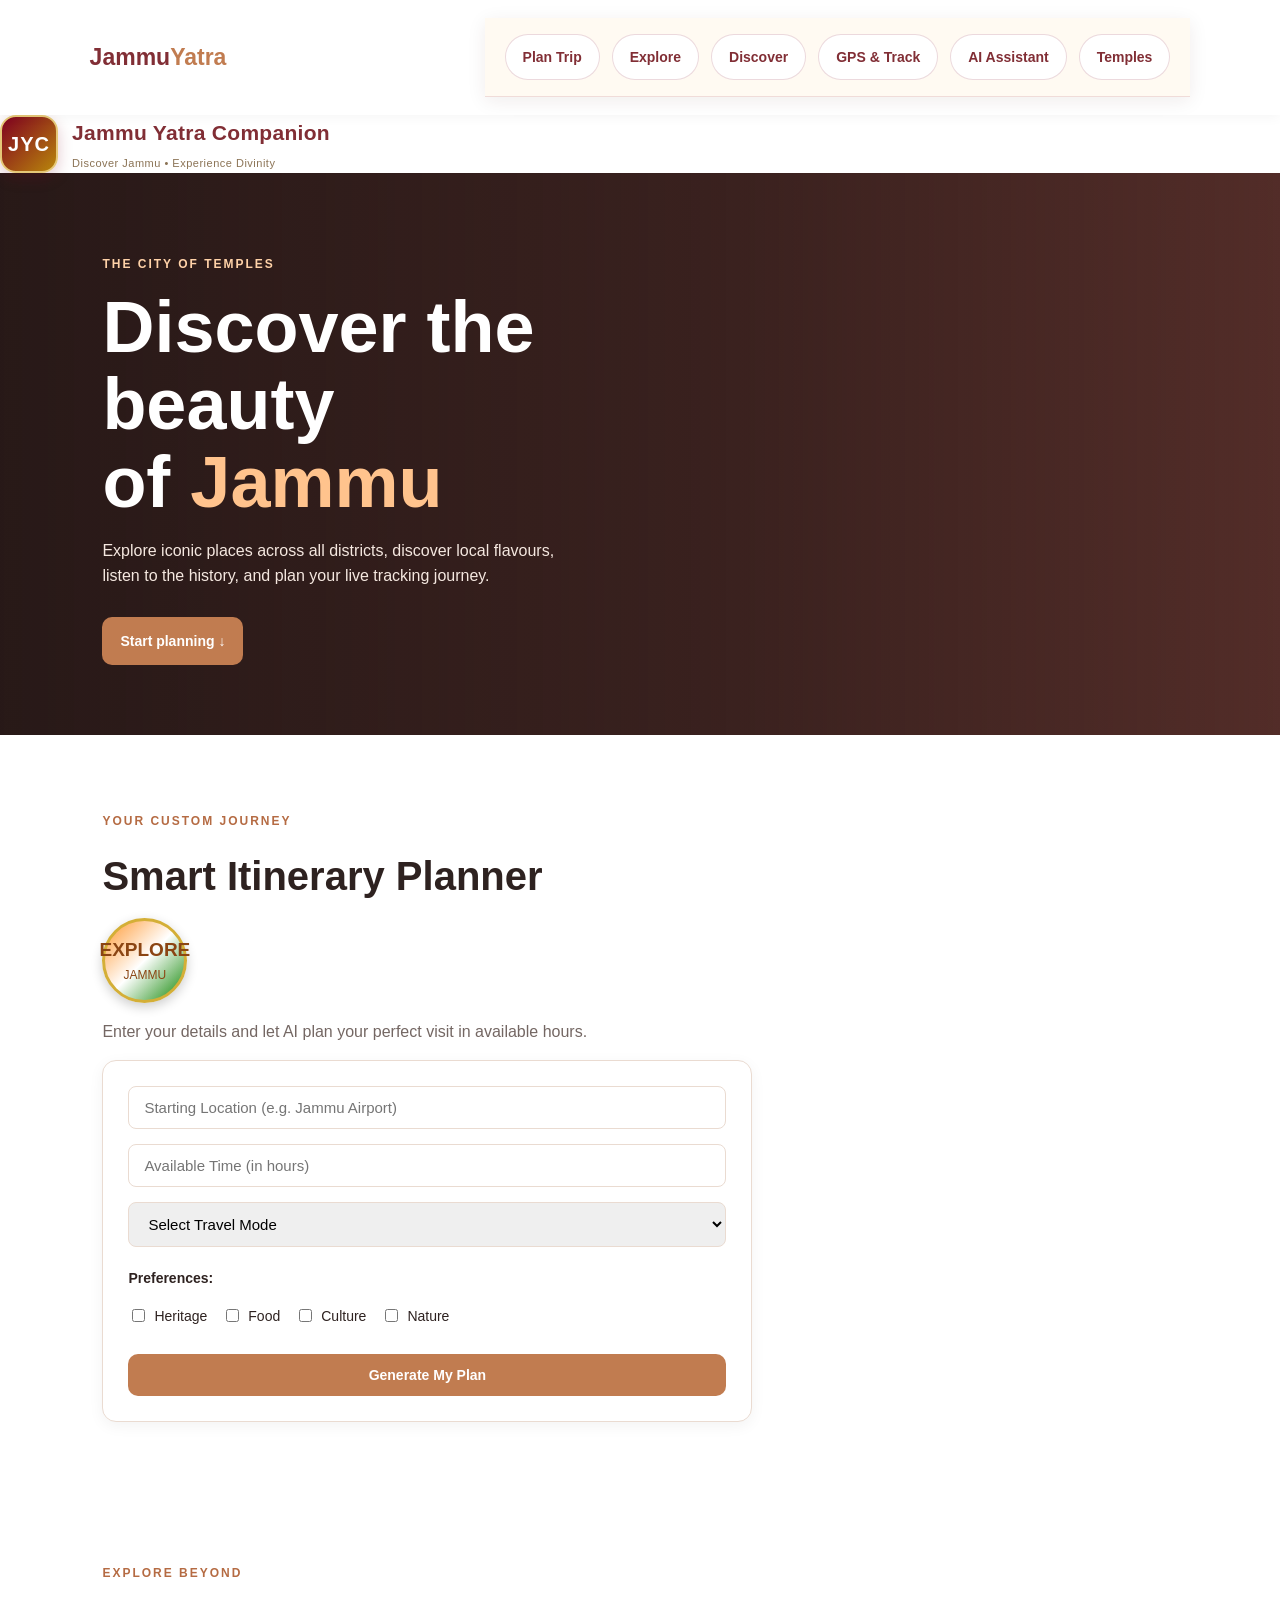
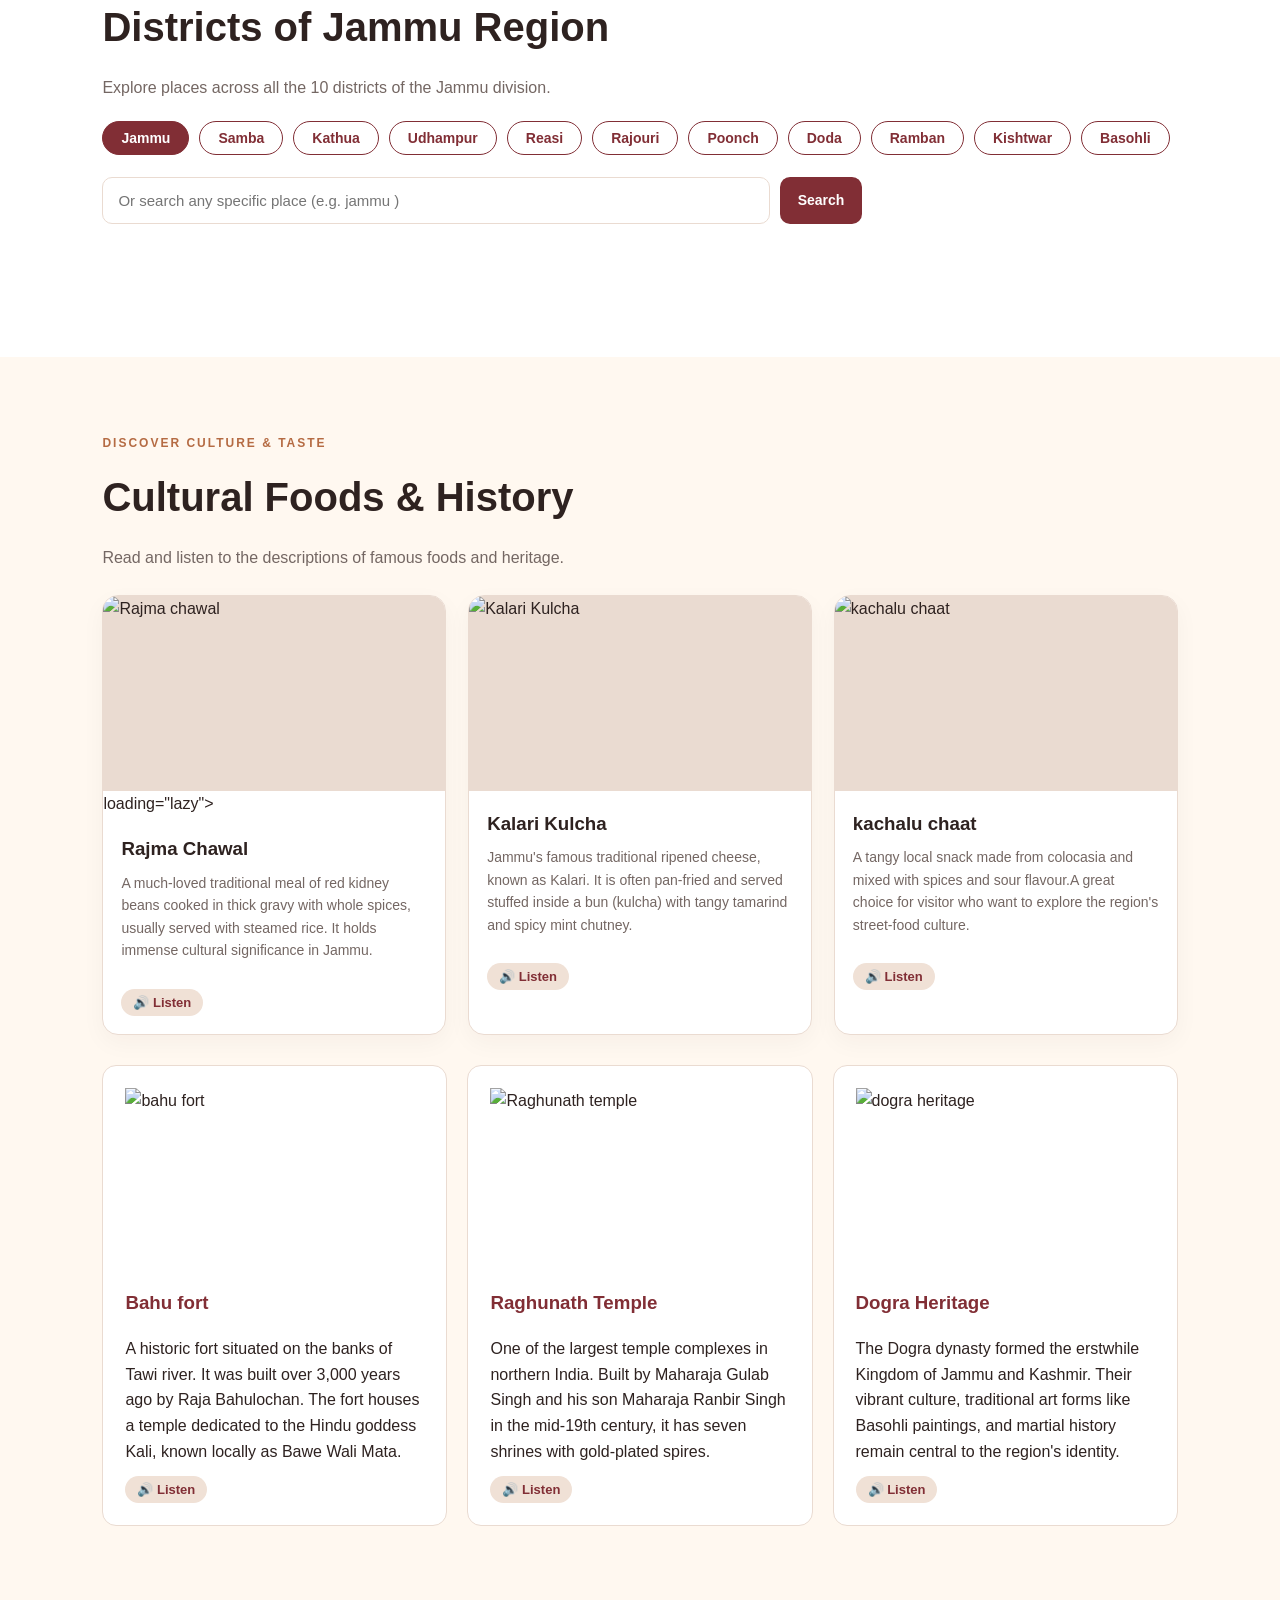
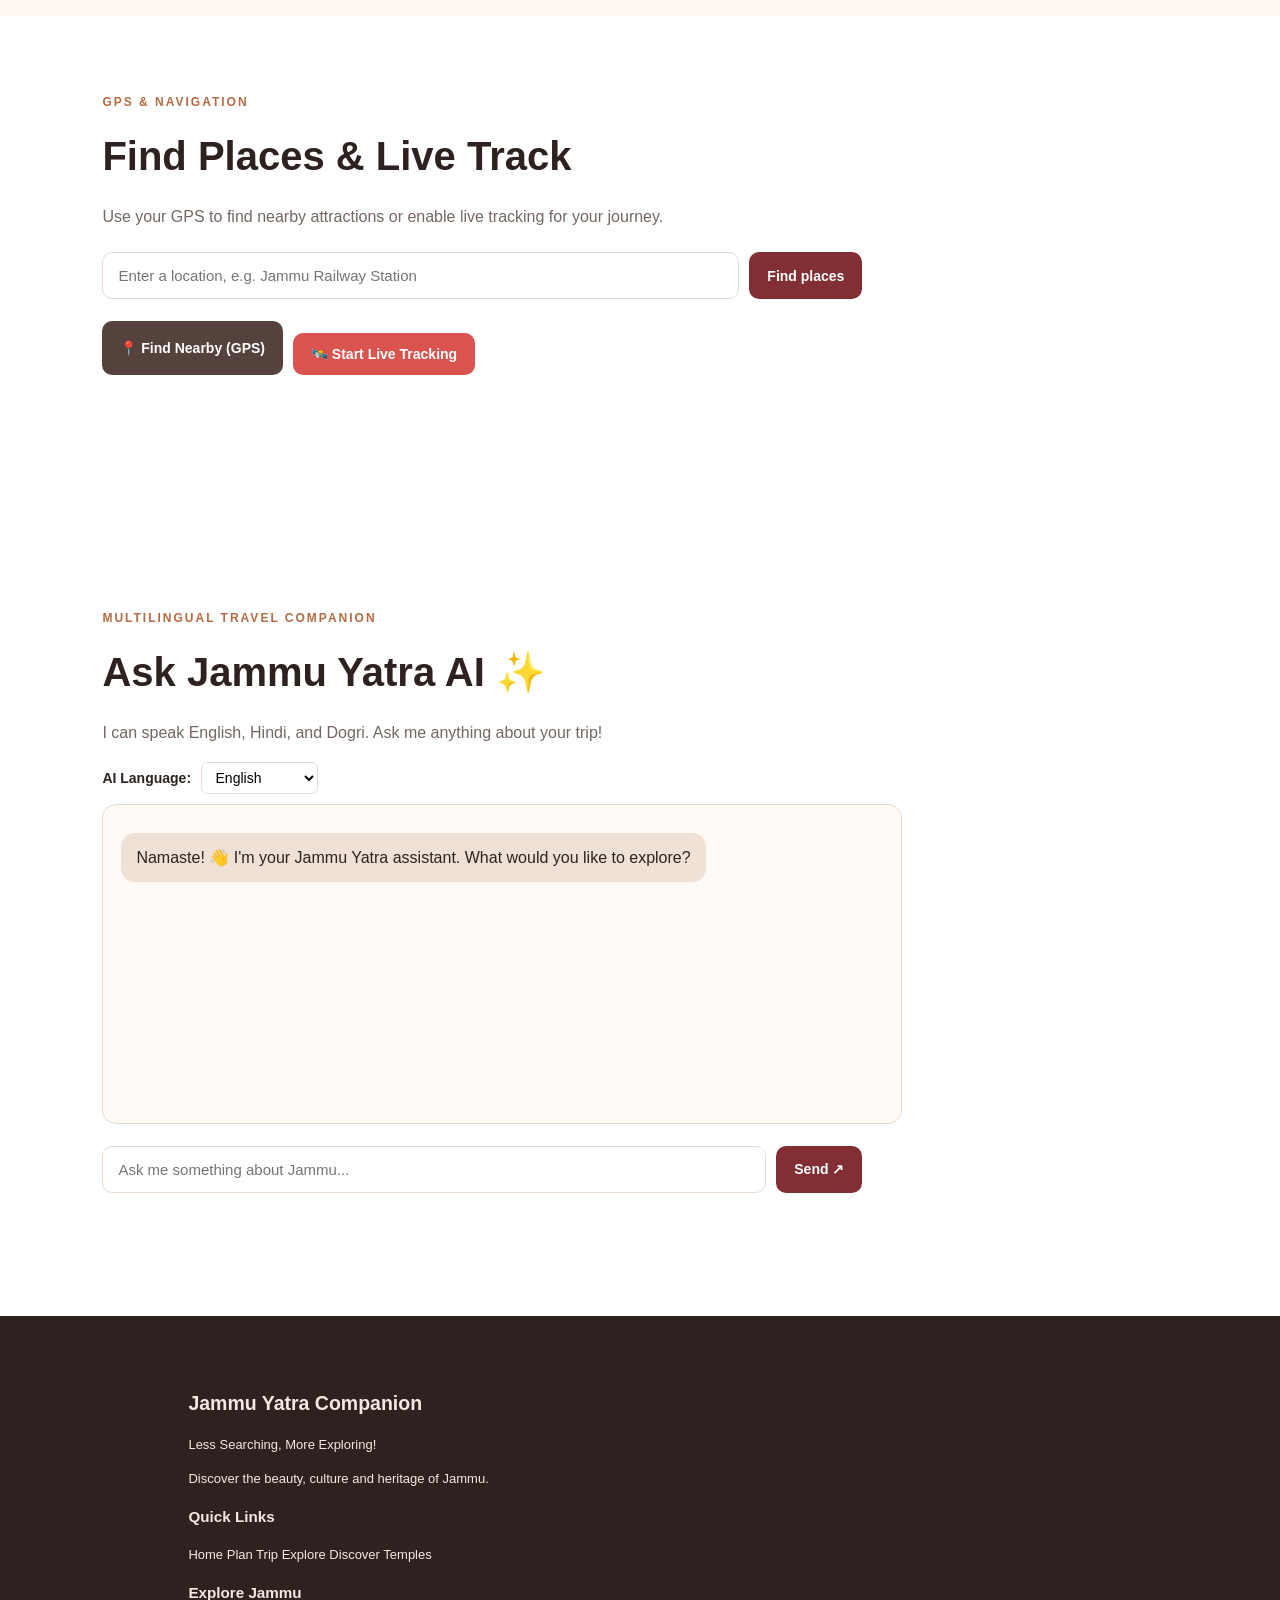
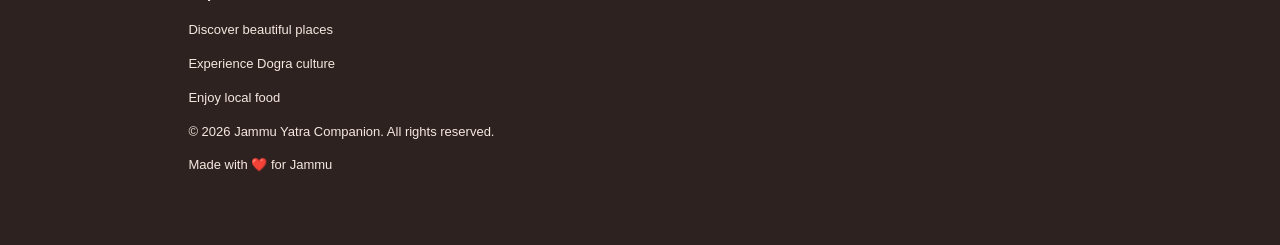
==== index.html @ d1a53be1 "Add files via upload" ====
<!DOCTYPE html>
<html lang="en">

<head>
  <meta charset="UTF-8">
  <meta name="viewport" content="width=device-width, initial-scale=1.0">
  <title>Jammu Yatra Companion  | Explore Jammu</title>
  <link rel="stylesheet" href="style.css">
  <script src="script.js" defer></script>
</head>

<body>
  <header class="navbar">
    <a class="logo" href="#">Jammu<span>Yatra</span></a>
    <nav>
      <a href="#planner">Plan Trip</a>
      <a href="#explore">Explore</a>
      <a href="#food">Discover</a>
      <a href="#nearby">GPS & Track</a>
      <a href="#assistant">AI Assistant</a>
      <a href="#temples">Temples</a>
    </nav>
  </header>
    <div class="brand">
    <div class="brand-logo">JYC</div>
    <div class="brand-text">
        <h2>Jammu Yatra Companion</h2>
        <p>Discover Jammu • Experience Divinity</p>
    </div>
</div>
  <section class="hero">
    <div class="hero-content">
      <p class="eyebrow">THE CITY OF TEMPLES</p>
      <h1>Discover the beauty<br>of <span>Jammu</span></h1>
      <p>Explore iconic places across all districts, discover local flavours, listen to the history, and plan your live
        tracking journey.</p>
      <a class="primary-btn" href="#planner">Start planning ↓</a>
    </div>
  </section>

  <main>
</section>
    <section class="section" id="planner">
      <p class="eyebrow">YOUR CUSTOM JOURNEY</p>
      <h2>Smart Itinerary Planner</h2>
      <div class="jammu-badge">
        <span> EXPLORE </span>
        <small> JAMMU </small>
      </div>
      <p class="muted">Enter your details and let AI plan your perfect visit in available hours.</p>
      <form id="plannerForm" class="planner-form">
        <input type="text" id="planLocation" placeholder="Starting Location (e.g. Jammu Airport)" required>
        <input type="number" id="planTime" placeholder="Available Time (in hours)" min="1" required>
        <select id="planMode" required>
          <option value="" disabled selected>Select Travel Mode</option>
          <option value="car">Car / Taxi</option>
          <option value="bike">Two Wheeler</option>
          <option value="public">Public Transport</option>
          <option value="walk">Walking</option>
        </select>
        <p style="margin: 5px 0 0 0; font-size: 14px; font-weight: bold;">Preferences:</p>
        <div class="preferences">
          <label><input type="checkbox" value="Heritage" class="plan-pref"> Heritage</label>
          <label><input type="checkbox" value="Food" class="plan-pref"> Food</label>
          <label><input type="checkbox" value="Culture" class="plan-pref"> Culture</label>
          <label><input type="checkbox" value="Nature" class="plan-pref"> Nature</label>
        </div>
        <button type="submit" class="primary-btn">Generate My Plan</button>
      </form>
      <div id="plannerResult" class="planner-result"></div>
    </section>

    <section class="section" id="explore">
      <p class="eyebrow">EXPLORE BEYOND</p>
      <h2>Districts of Jammu Region</h2>
      <p class="muted">Explore places across all the 10 districts of the Jammu division.</p>
      <div class="district-tags">
        <button class="district-btn active" data-district="Jammu">Jammu</button>
        <button class="district-btn" data-district="Samba">Samba</button>
        <button class="district-btn" data-district="Kathua">Kathua</button>
        <button class="district-btn" data-district="Udhampur">Udhampur</button>
        <button class="district-btn" data-district="Reasi">Reasi</button>
        <button class="district-btn" data-district="Rajouri">Rajouri</button>
        <button class="district-btn" data-district="Poonch">Poonch</button>
        <button class="district-btn" data-district="Doda">Doda</button>
        <button class="district-btn" data-district="Ramban">Ramban</button>
        <button class="district-btn" data-district="Kishtwar">Kishtwar</button>
        <button class="district-btn" data-district="Basohli">Basohli</button>
      </div>
      <form id="placeForm" class="search-bar">
        <input id="placeInput" placeholder="Or search any specific place (e.g. jammu )" required>
        <button type="submit">Search</button>
      </form>
      <p id="placeStatus" class="status" aria-live="polite"></p>
      <div id="placesGrid" class="grid"></div>
    </section>

    <section class="section food-section" id="food">
      <p class="eyebrow">DISCOVER CULTURE & TASTE</p>
      <h2>Cultural Foods & History</h2>
      <p class="muted">Read and listen to the descriptions of famous foods and heritage.</p>
      <div class="grid">
        <article class="food-card">
          <img src="https://commons.wikimedia.org/wiki/Special:FilePath/Rajma_Chawal.jpg" alt="Rajma chawal">
            loading="lazy">
          <div class="card-body">
            <h3>Rajma Chawal</h3>
            <p>A much-loved traditional meal of red kidney beans cooked in thick gravy with whole spices, usually served
              with steamed rice. It holds immense cultural significance in Jammu.</p>
            <button class="listen-btn" aria-label="Listen">🔊 Listen</button>
          </div>
        </article>
        <article class="food-card">
          <img src="https://encrypted-tbn0.gstatic.com/images?q=tbn:ANd9GcSE0xzY-5PupBpKpO8EG5m6oMM_y3_YwGIp2lnWQlMZrpkDeb08Be88rP68&s=10" alt="Kalari Kulcha">
          <div class="card-body">
            <h3>Kalari Kulcha</h3>
            <p>Jammu's famous traditional ripened cheese, known as Kalari. It is often pan-fried and served stuffed
              inside a bun (kulcha) with tangy tamarind and spicy mint chutney.</p>
            <button class="listen-btn" aria-label="Listen">🔊 Listen</button>
          </div>
        </article>
        <article class="food-card">
          <img src="https://encrypted-tbn0.gstatic.com/images?q=tbn:ANd9GcQ48NZynKZlJTUzf8xfyxFukN0HxV57hzTU7gfW0USqFA&s=10" alt="kachalu chaat " >
          <div class="card-body">
            <h3>kachalu chaat </h3> 
            <p>A tangy local snack made from colocasia and mixed with spices and sour flavour.A great choice for
               visitor who want to explore the region's street-food culture.</p>
            <button class="listen-btn" aria-label="Listen">🔊 Listen</button>
          </div>
        </article>
      </div>

      <div class="history-grid" style="margin-top: 30px;">
        <article>
          <img src="https://avathioutdoors.gumlet.io/travelGuide/dev/jammu_P9199.jpg" alt="bahu fort">
          <h3>Bahu fort</h3>
          <p>A historic fort situated on the banks of Tawi river. It was built over 3,000 years ago by Raja Bahulochan.
            The fort houses a temple dedicated to the Hindu goddess Kali, known locally as Bawe Wali Mata.</p>
          <button class="listen-btn">🔊 Listen</button>
        </article>
        <article>
          <img src="https://temple.yatradham.org/public/Product/temple/temple_cCcyMSLl_202506301516140.webp" alt="Raghunath temple ">
          <h3>Raghunath Temple</h3>
          <p>One of the largest temple complexes in northern India. Built by Maharaja Gulab Singh and his son Maharaja
            Ranbir Singh in the mid-19th century, it has seven shrines with gold-plated spires.</p>
          <button class="listen-btn">🔊 Listen</button>
        </article>
        <article>
          <img src= "https://s7ap1.scene7.com/is/image/incredibleindia/1-mubarak-mandi-parj-jammu-jk-attr-nearby?qlt=82&ts=1742155591914" alt="dogra heritage">
          <h3>Dogra Heritage</h3>
          <p>The Dogra dynasty formed the erstwhile Kingdom of Jammu and Kashmir. Their vibrant culture, traditional art
            forms like Basohli paintings, and martial history remain central to the region's identity.</p>
          <button class="listen-btn">🔊 Listen</button>
        </article>
      </div>
    </section>

    <section class="section nearby-section" id="nearby">
      <p class="eyebrow">GPS & NAVIGATION</p>
      <h2 style="display:flex; align-items:center; gap:10px;">Find Places & Live Track <span class="live-indicator"
          id="liveIndicator"></span></h2>
      <p class="muted">Use your GPS to find nearby attractions or enable live tracking for your journey.</p>
      <form id="locationForm" class="search-bar">
        <input id="locationInput" placeholder="Enter a location, e.g. Jammu Railway Station" required>
        <button type="submit">Find places</button>
      </form>
      <div style="display:flex; gap:10px; flex-wrap:wrap; margin-top:10px;">
        <button id="gpsButton" class="secondary-btn" type="button">📍 Find Nearby (GPS)</button>
        <button id="liveTrackBtn" class="primary-btn" style="background:#d9534f;" type="button">🛰️ Start Live
          Tracking</button>
      </div>
      <p id="trackingStatus" class="status" style="margin-top:10px; font-weight:bold; color:#d9534f;"></p>
      <p id="nearbyStatus" class="status" aria-live="polite"></p>
      <div id="nearbyGrid" class="grid"></div>
    </section>

    <section class="section ai-section" id="assistant">
      <p class="eyebrow">MULTILINGUAL TRAVEL COMPANION</p>
      <h2>Ask Jammu Yatra AI ✨</h2>
      <p class="muted">I can speak English, Hindi, and Dogri. Ask me anything about your trip!</p>

      <div style="margin-bottom: 10px;">
        <label for="aiLanguage" style="font-weight:bold; font-size:14px; margin-right:5px;">AI Language:</label>
        <select id="aiLanguage" class="ai-lang-select">
          <option value="English">English</option>
          <option value="Hindi">Hindi (हिंदी)</option>
          <option value="Dogri">Dogri (डोगरी)</option>
        </select>
      </div>

      <div id="chatMessages" class="chat-messages" aria-live="polite">
        <div class="bubble bot">Namaste! 👋 I'm your Jammu Yatra assistant. What would you like to explore?</div>
      </div>

      <form id="chatForm" class="search-bar">
        <input id="chatInput" placeholder="Ask me something about Jammu..." maxlength="2000" required>
        <button id="chatSend" type="submit">Send ↗</button>
      </form>
      <p id="chatStatus" class="status" aria-live="polite"></p>
    </section>
  </main>

  <footer>
<footer class="footer">
    <div class="footer-content">

        <div class="footer-about">
            <h2>Jammu Yatra Companion</h2>
            <p>Less Searching, More Exploring!</p>
            <p>Discover the beauty, culture and heritage of Jammu.</p>
        </div>

        <div class="footer-links">
            <h3>Quick Links</h3>
            <a href="#home">Home</a>
            <a href="#plan-trip">Plan Trip</a>
            <a href="#explore">Explore</a>
            <a href="#discover">Discover</a>
            <a href="#temples">Temples</a>
        </div>

        <div class="footer-contact">
            <h3>Explore Jammu</h3>
            <p>Discover beautiful places</p>
            <p>Experience Dogra culture</p>
            <p>Enjoy local food</p>
        </div>

    </div>

    <div class="footer-bottom">
        <p>&copy; 2026 Jammu Yatra Companion. All rights reserved.</p>
        <p>Made with ❤️ for Jammu</p>
    </div>
</footer>
</body>

</html>
---- style.css ----
:root {
  --maroon: #812e35;
  --dark: #2e2220;
  --cream: #fff8f0;
  --paper: #ffffff;
  --muted: #746763;
  --border: #eadbd1;
}

* { box-sizing: border-box; }

html { scroll-behavior: smooth; }

body {
  margin: 0;
  font-family: Arial, Helvetica, sans-serif;
  color: var(--dark);
  background: var(--paper);
  line-height: 1.6;
}

a { color: inherit; text-decoration: none; }

.navbar {
  display: flex;
  align-items: center;
  justify-content: space-between;
  gap: 20px;
  padding: 18px 7%;
  background: white;
  position: sticky;
  top: 0;
  z-index: 10;
  box-shadow: 0 2px 12px #0000000b;
}

.logo { font-size: 23px; font-weight: 800; color: var(--maroon); }
.logo span { color: #c17c50; }

nav { display: flex; flex-wrap: wrap; gap: 18px; }
nav a { font-size: 14px; font-weight: 600; }
nav a:hover { color: var(--maroon); }

.hero {
  min-height: 480px;
  display: flex;
  align-items: center;
  padding: 70px 8%;
  color: white;
  background:
    linear-gradient(90deg, #241716ed 0%, #2417169c 55%, #24171625 100%),
    url("https://jagattravels.com/wp-content/uploads/2026/04/Vaishno-Devi-Temple.jpg") center/cover,
    #5a302b;
}

.hero-content { max-width: 620px; }
.eyebrow { color: #b56b43; font-size: 12px; font-weight: 800; letter-spacing: 2px; }
.hero .eyebrow { color: #ffd2a8; }
h1 { font-size: clamp(42px, 7vw, 72px); line-height: 1.08; margin: 14px 0; }
h1 span { color: #ffc38d; }
.hero-content > p:not(.eyebrow) { max-width: 480px; color: #f5e8e0; }

.primary-btn, button {
  display: inline-block;
  border: 0;
  border-radius: 10px;
  padding: 13px 18px;
  background: var(--maroon);
  color: white;
  font-size: 14px;
  font-weight: 700;
  cursor: pointer;
}

.primary-btn { margin-top: 12px; background: #c17c50; }
button:hover, .primary-btn:hover { filter: brightness(1.08); }
button:disabled { opacity: .6; cursor: wait; }

.section { padding: 65px 8%; scroll-margin-top: 85px; }
.section h2 { font-size: clamp(28px, 4vw, 40px); margin: 4px 0 10px; }
.muted, .status { color: var(--muted); }
.status { min-height: 22px; font-size: 14px; }

.search-bar {
  display: flex;
  gap: 10px;
  max-width: 760px;
  margin: 22px 0;
}

.search-bar input {
  flex: 1;
  min-width: 0;
  padding: 14px 15px;
  border: 1px solid var(--border);
  border-radius: 10px;
  font-size: 15px;
  background: white;
  color: var(--dark);
}

.grid {
  display: grid;
  grid-template-columns: repeat(auto-fit, minmax(230px, 1fr));
  gap: 22px;
  margin-top: 24px;
}

.place-card, .food-card {
  border: 1px solid var(--border);
  border-radius: 16px;
  overflow: hidden;
  background: white;
  box-shadow: 0 8px 24px #321a160a;
}

.place-card img, .food-card img {
  width: 100%;
  height: 195px;
  display: block;
  object-fit: cover;
  background: #eadbd1;
}

.card-body { padding: 18px; }
.card-body h3 { margin: 0 0 8px; }
.card-body p { margin: 0 0 15px; color: var(--muted); font-size: 14px; }
.card-links { display: flex; flex-wrap: wrap; gap: 12px; }
.card-links a { color: var(--maroon); font-size: 13px; font-weight: 700; }

.food-section, .history-section { background: var(--cream); }
.secondary-btn { background: #55423d; }
.history-grid {
    display: grid;
    grid-template-columns: repeat(3, minmax(0, 1fr));
    gap: 20px;
    margin: 25px 0;
    align-items: start;
}

.history-grid article {
    min-width: 0;
    overflow: hidden;
}

.history-grid article img {
    width: 100%;
    height: 200px;
    object-fit: cover;
    display: block;
}

.history-grid article {
  padding: 22px;
  border-radius: 14px;
  border: 1px solid var(--border);
  background: white;
}
.history-grid h3 { margin-top: 0; color: var(--maroon); }
.history-grid p { margin-bottom: 0; }

.ai-section { background: #fff; }
.chat-messages {
  max-width: 800px;
  height: 320px;
  overflow-y: auto;
  padding: 18px;
  border: 1px solid var(--border);
  border-radius: 14px;
  background: #fffaf5;
}
.bubble {
  max-width: 85%;
  width: fit-content;
  white-space: pre-wrap;
  overflow-wrap: anywhere;
  padding: 12px 15px;
  margin: 10px 0;
  border-radius: 14px;
}
.bubble.bot { background: #f0e1d6; }
.bubble.user { background: var(--maroon); color: white; margin-left: auto; }

footer {
  padding: 28px 8%;
  background: #2e2220;
  color: #f5e8e0;
  font-size: 13px;
}

@media (max-width: 700px) {
  .navbar { align-items: flex-start; flex-direction: column; padding: 15px 5%; }
  nav { gap: 12px; }
  .hero { min-height: 400px; padding: 55px 6%; }
  .section { padding: 45px 6%; }
  .search-bar { flex-wrap: wrap; }
  .search-bar input { flex-basis: 100%; }
  .search-bar button { width: 100%; }
}

.planner-form {
  display: flex;
  flex-direction: column;
  gap: 15px;
  max-width: 650px;
  background: white;
  padding: 25px;
  border-radius: 14px;
  box-shadow: 0 4px 15px rgba(0,0,0,0.05);
  border: 1px solid var(--border);
  margin-top: 15px;
}
.planner-form input, .planner-form select {
  padding: 12px 15px;
  border: 1px solid var(--border);
  border-radius: 8px;
  font-size: 15px;
  font-family: inherit;
}
.preferences {
  display: flex;
  gap: 15px;
  flex-wrap: wrap;
}
.preferences label {
  display: flex;
  align-items: center;
  gap: 6px;
  font-size: 14px;
  cursor: pointer;
}
.planner-result {
  margin-top: 20px;
  padding: 20px;
  background: #fffaf5;
  border: 1px solid var(--border);
  border-radius: 10px;
  display: none;
  font-size: 15px;
  line-height: 1.7;
}

.district-tags {
  display: flex;
  gap: 10px;
  flex-wrap: wrap;
  margin: 20px 0;
}
.district-btn {
  background: white;
  color: var(--maroon);
  border: 1px solid var(--maroon);
  padding: 8px 18px;
  border-radius: 30px;
  font-size: 14px;
  transition: all 0.2s;
  cursor: pointer;
}
.district-btn:hover, .district-btn.active {
  background: var(--maroon);
  color: white;
  filter: none;
}

.listen-btn {
  background: #f0e1d6;
  color: var(--maroon);
  border: none;
  padding: 6px 12px;
  border-radius: 20px;
  font-size: 13px;
  font-weight: bold;
  cursor: pointer;
  margin-top: 12px;
  display: inline-flex;
  align-items: center;
  gap: 6px;
  transition: background 0.2s;
}
.listen-btn:hover {
  background: #e6cebb;
}

.ai-lang-select {
  padding: 6px 10px;
  border-radius: 6px;
  border: 1px solid var(--border);
  font-size: 14px;
  background: white;
}

.live-indicator {
  display: inline-block;
  width: 10px;
  height: 10px;
  background: #d9534f;
  border-radius: 50%;
  animation: pulse 1.5s infinite;
  display: none;
}
.live-indicator.active {
  display: inline-block;
}
@keyframes pulse {
  0% { box-shadow: 0 0 0 0 rgba(217, 83, 79, 0.7); }
  70% { box-shadow: 0 0 0 10px rgba(217, 83, 79, 0); }
  100% { box-shadow: 0 0 0 0 rgba(217, 83, 79, 0); }
}
.jammu-badge {
    width: 85px;
    height: 85px;
    border-radius: 50%;
    background: linear-gradient(135deg, #FF9933, #FFFFFF, #138808);
    color: #8B4513;
    display: flex;
    flex-direction: column;
    justify-content: center;
    align-items: center;
    text-align: center;
    border: 3px solid #D4AF37;
    box-shadow: 0 4px 12px rgba(0, 0, 0, 0.2);
}

.jammu-badge span {
    font-size: 19px;
    font-weight: bold;
}

.jammu-badge small {
    font-size: 12px;
}
.pilgrim-section {
    background: var(--cream);
    padding: 40px 25px;
    border-radius: 16px;
}

.pilgrim-card {
    background: white;
    padding: 20px;
    margin: 15px 0;
    border-radius: 12px;
    border: 1px solid var(--border);
    box-shadow: 0 4px 12px rgba(0, 0, 0, 0.08);
}

.pilgrim-card h3 {
    color: var(--maroon);
    margin-bottom: 10px;
}

.pilgrim-card a {
    color: var(--maroon);
    font-weight: bold;
}
/* ===== Premium Navbar Design ===== */

nav {
    display: flex;
    align-items: center;
    justify-content: center;
    flex-wrap: wrap;
    gap: 12px;
    padding: 16px 20px;
    background: rgba(255, 250, 242, 0.96);
    border-bottom: 1px solid rgba(128, 0, 32, 0.12);
    box-shadow: 0 4px 18px rgba(70, 30, 20, 0.08);
}

/* Navbar Buttons */

nav a {
    display: inline-flex;
    align-items: center;
    justify-content: center;
    padding: 11px 17px;
    border-radius: 30px;
    color: var(--maroon);
    background: white;
    border: 1px solid rgba(128, 0, 32, 0.15);
    text-decoration: none;
    font-size: 14px;
    font-weight: 600;
    transition: all 0.3s ease;
    white-space: nowrap;
}

/* Hover Effect */

nav a:hover {
    background: var(--maroon);
    color: white;
    border-color: var(--maroon);
    transform: translateY(-3px);
    box-shadow: 0 5px 14px rgba(128, 0, 32, 0.2);
}

/* Click Effect */

nav a:active {
    transform: scale(0.96);
}

/* Mobile Screen */

@media (max-width: 600px) {
    nav {
        gap: 8px;
        padding: 12px 8px;
    }

    nav a {
        padding: 9px 12px;
        font-size: 12px;
    }
}
.brand {
    display: flex;
    align-items: center;
    gap: 12px;
}

/* Premium JYC Brand Logo */

.brand {
    display: flex;
    align-items: center;
    gap: 14px;
}

.brand-logo {
    width: 58px;
    height: 58px;
    background: linear-gradient(135deg, #800020, #b8860b);
    color: white;
    border: 2px solid #e5c777;
    border-radius: 16px;
    display: flex;
    align-items: center;
    justify-content: center;
    font-size: 20px;
    font-weight: 800;
    letter-spacing: 1px;
    box-shadow: 0 5px 15px rgba(128, 0, 32, 0.22);
    flex-shrink: 0;
}

.brand-text h2 {
    margin: 0;
    color: var(--maroon);
    font-size: 21px;
    font-weight: 800;
    letter-spacing: 0.3px;
}

.brand-text p {
    margin: 5px 0 0;
    color: #8b7355;
    font-size: 11px;
    letter-spacing: 0.5px;
}
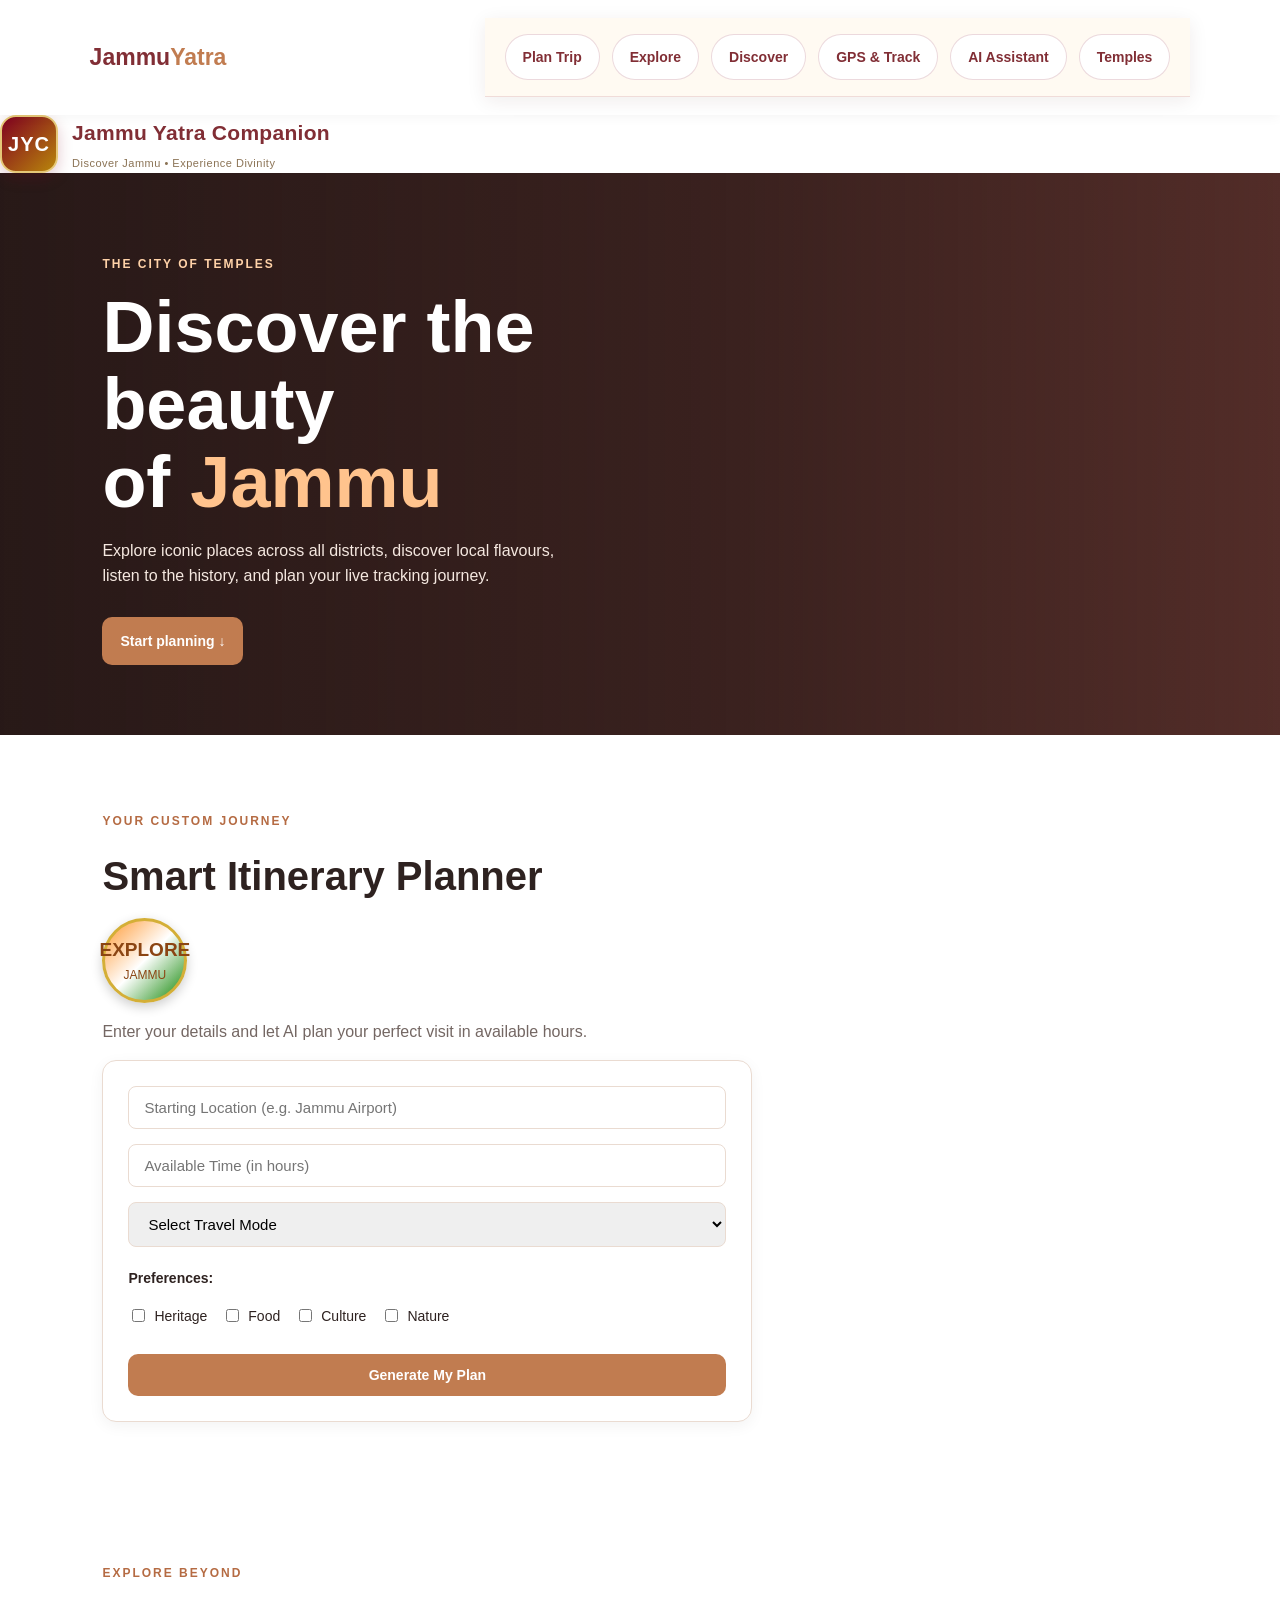
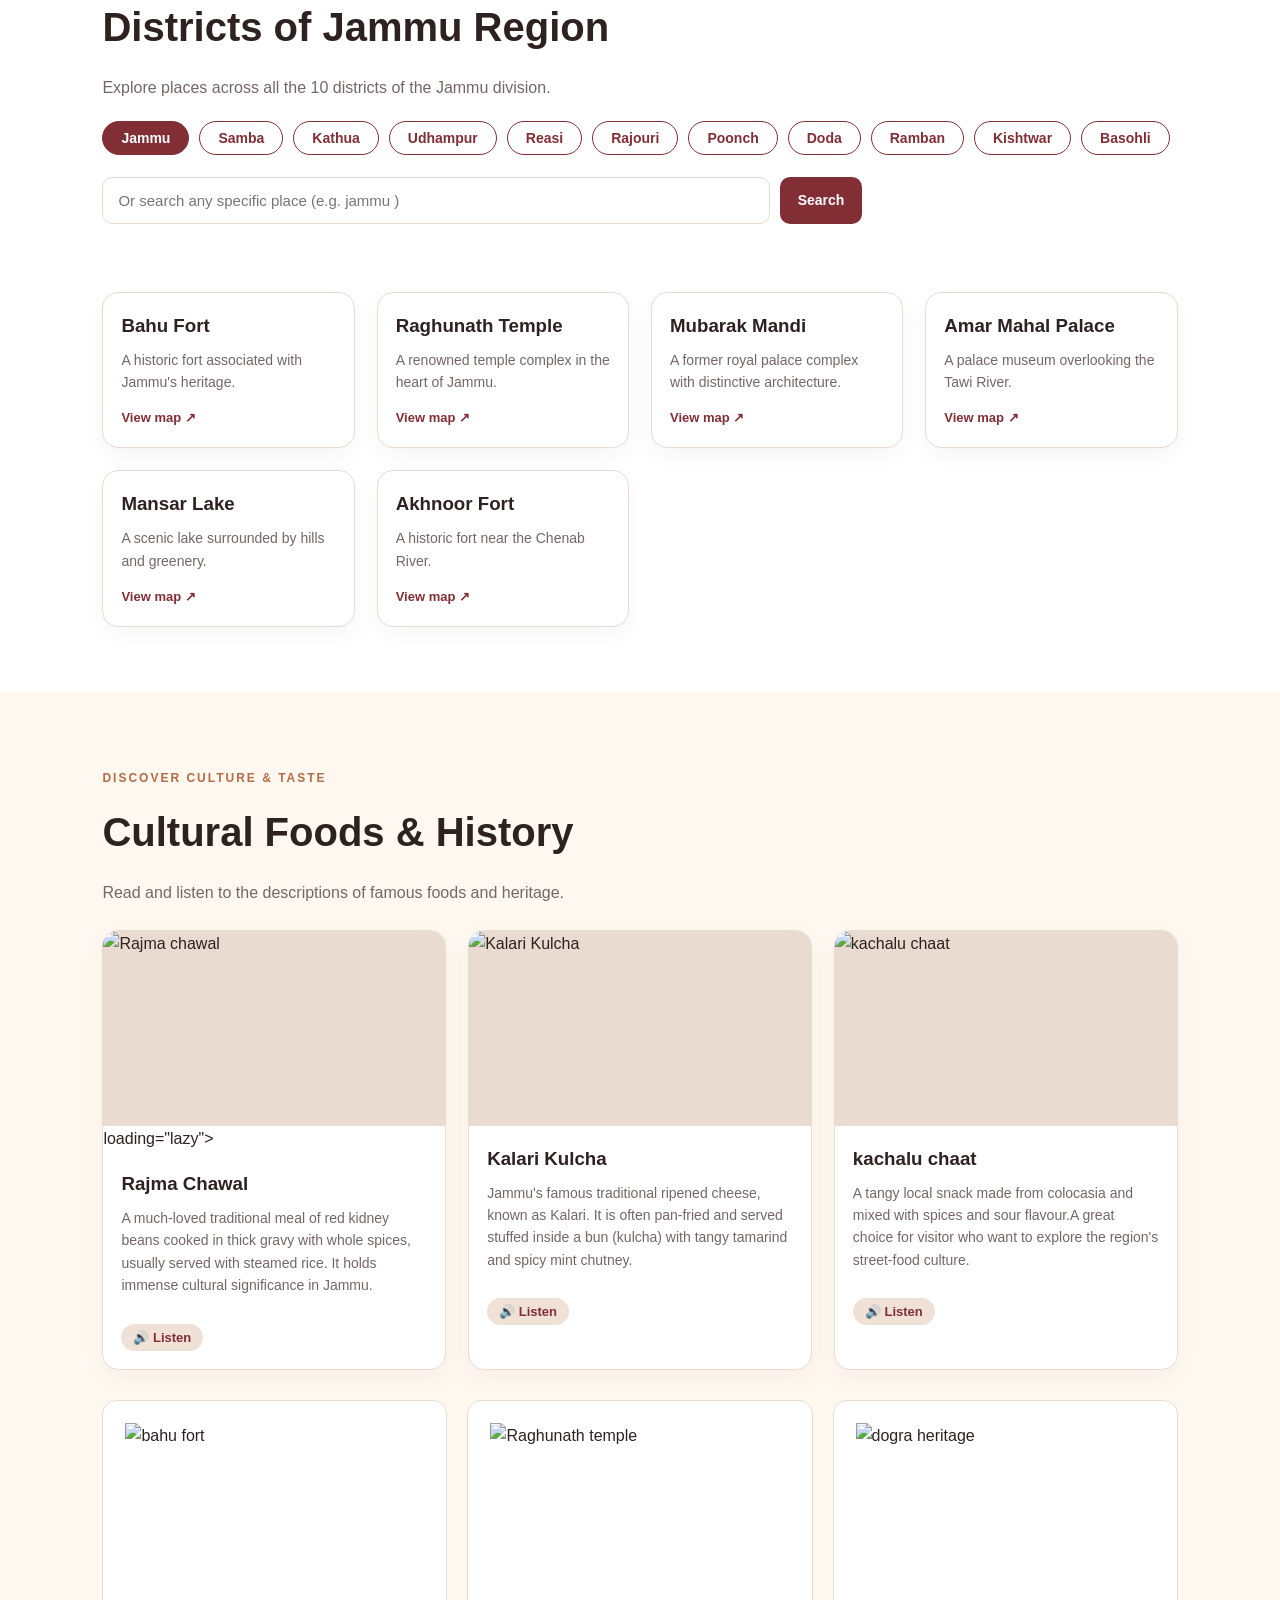
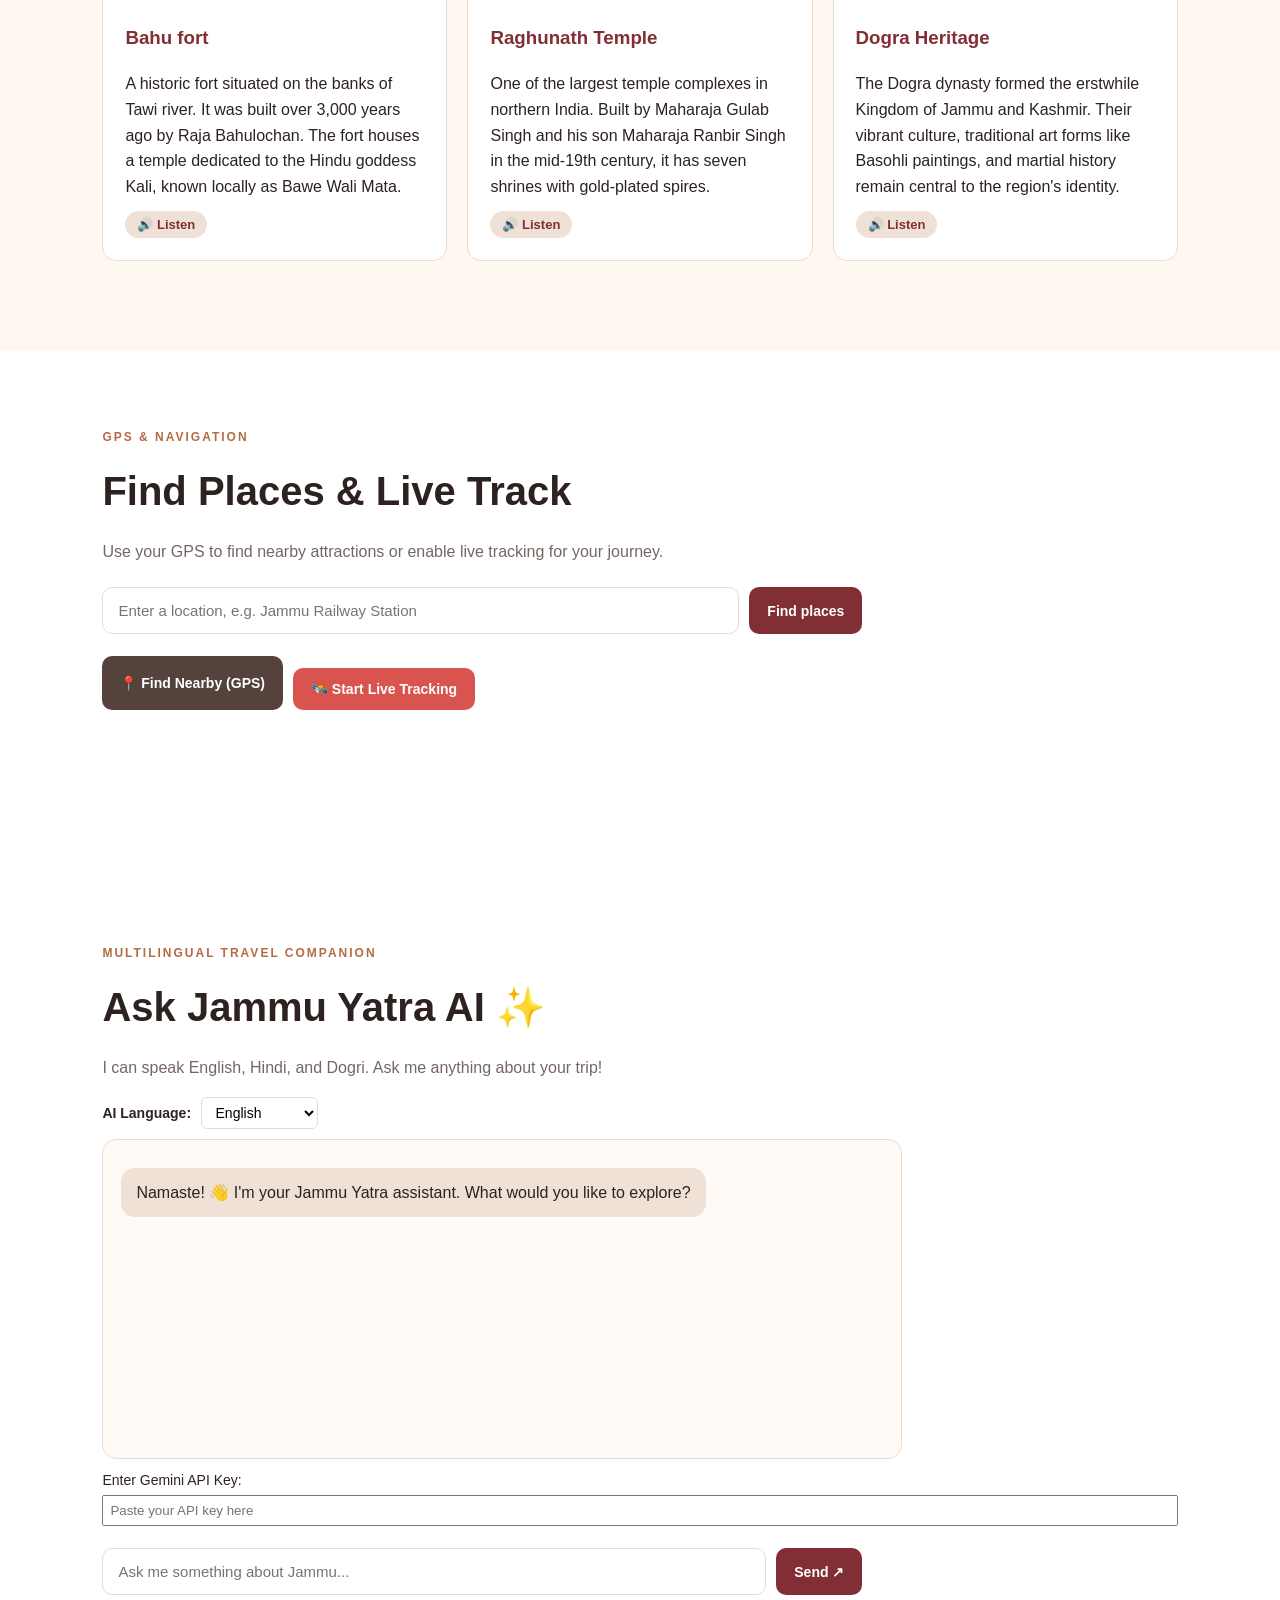
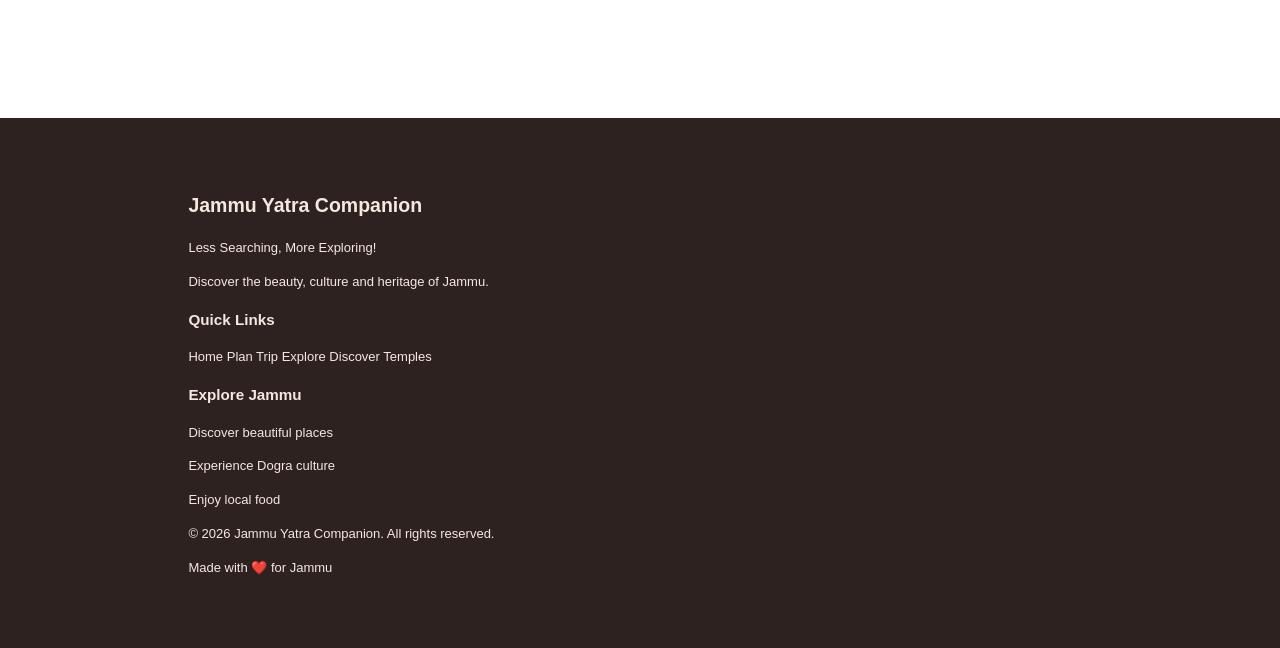
==== commit d2e882b4: "Add files via upload" ====
--- a/index.html
+++ b/index.html
@@ -191,7 +191,10 @@
       <div id="chatMessages" class="chat-messages" aria-live="polite">
         <div class="bubble bot">Namaste! 👋 I'm your Jammu Yatra assistant. What would you like to explore?</div>
       </div>
-
+<div style="margin: 10px 0;">
+  <label for="apiKeyInput" style="display:block; font-size: 14px; margin-bottom: 4px;">Enter Gemini API Key:</label>
+  <input type="password" id="apiKeyInput" placeholder="Paste your API key here" style="width: 100%; padding: 6px;">
+</div>
       <form id="chatForm" class="search-bar">
         <input id="chatInput" placeholder="Ask me something about Jammu..." maxlength="2000" required>
         <button id="chatSend" type="submit">Send ↗</button>
